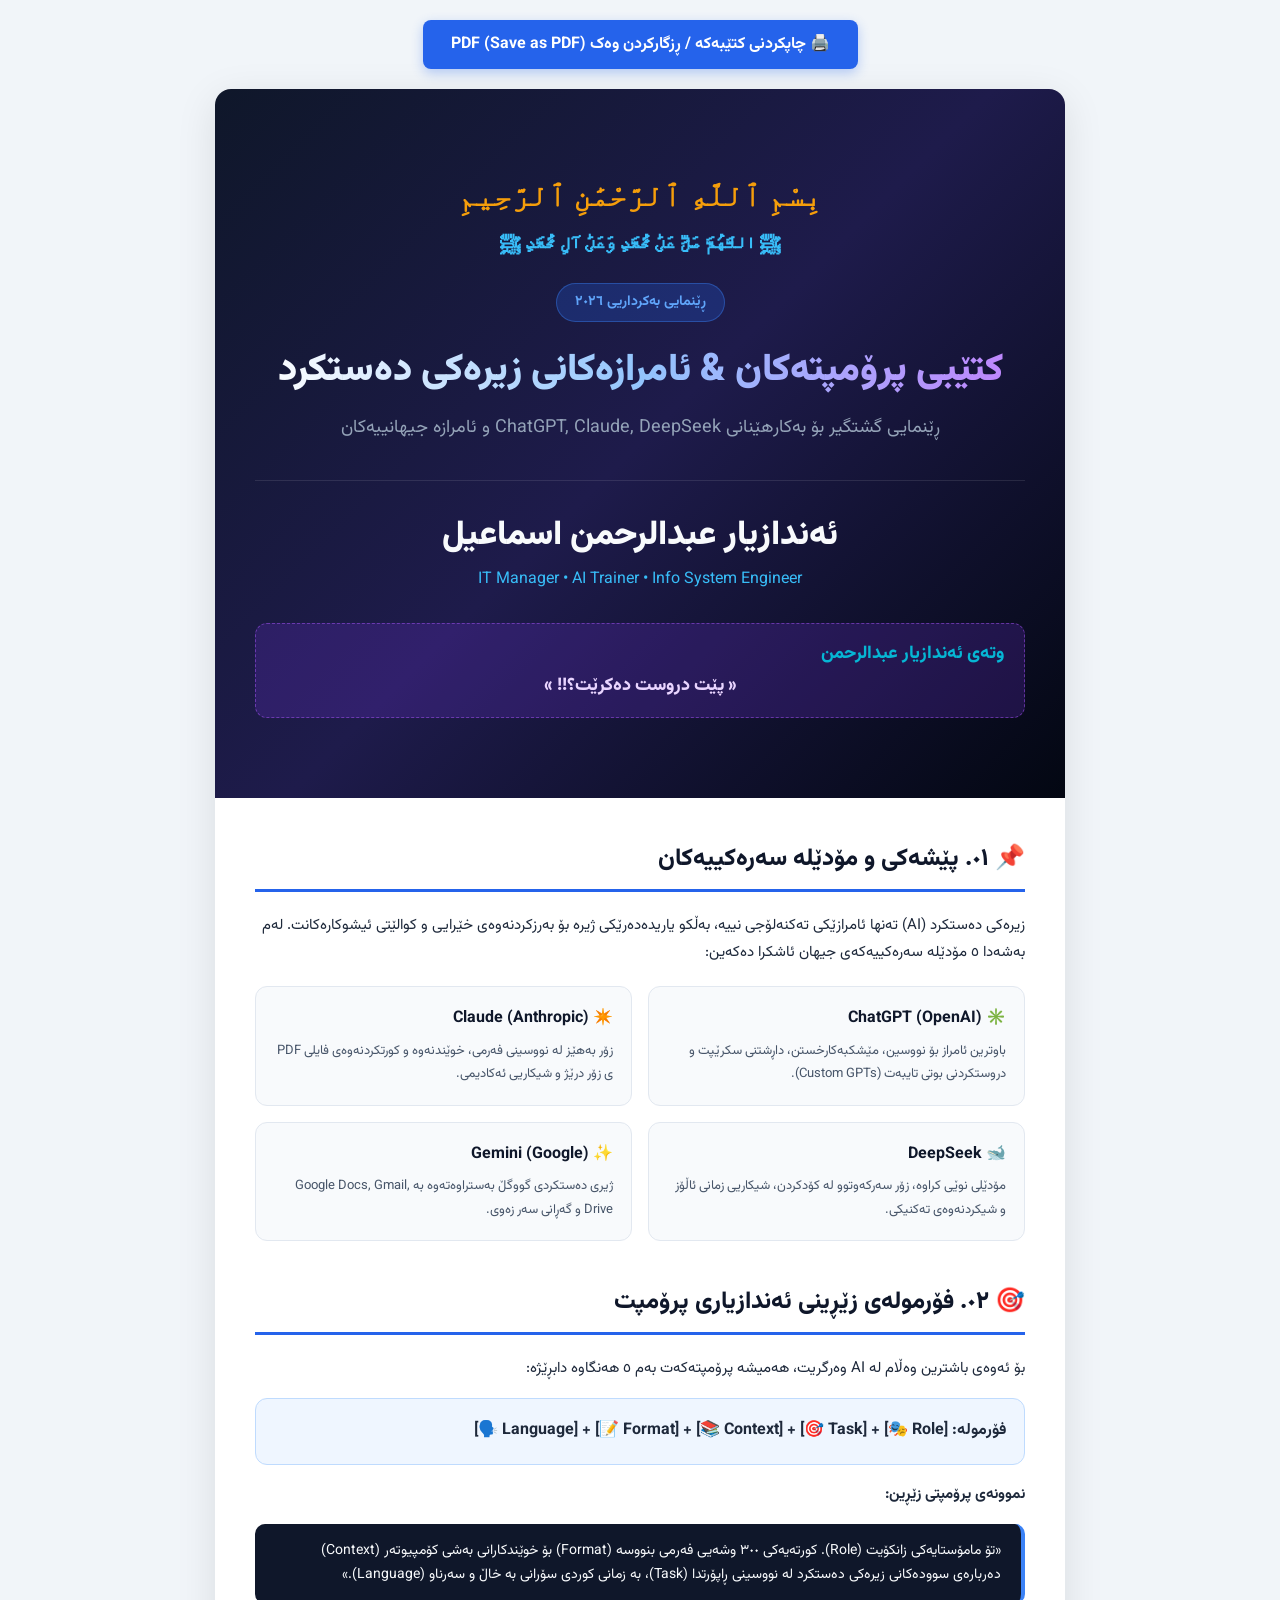
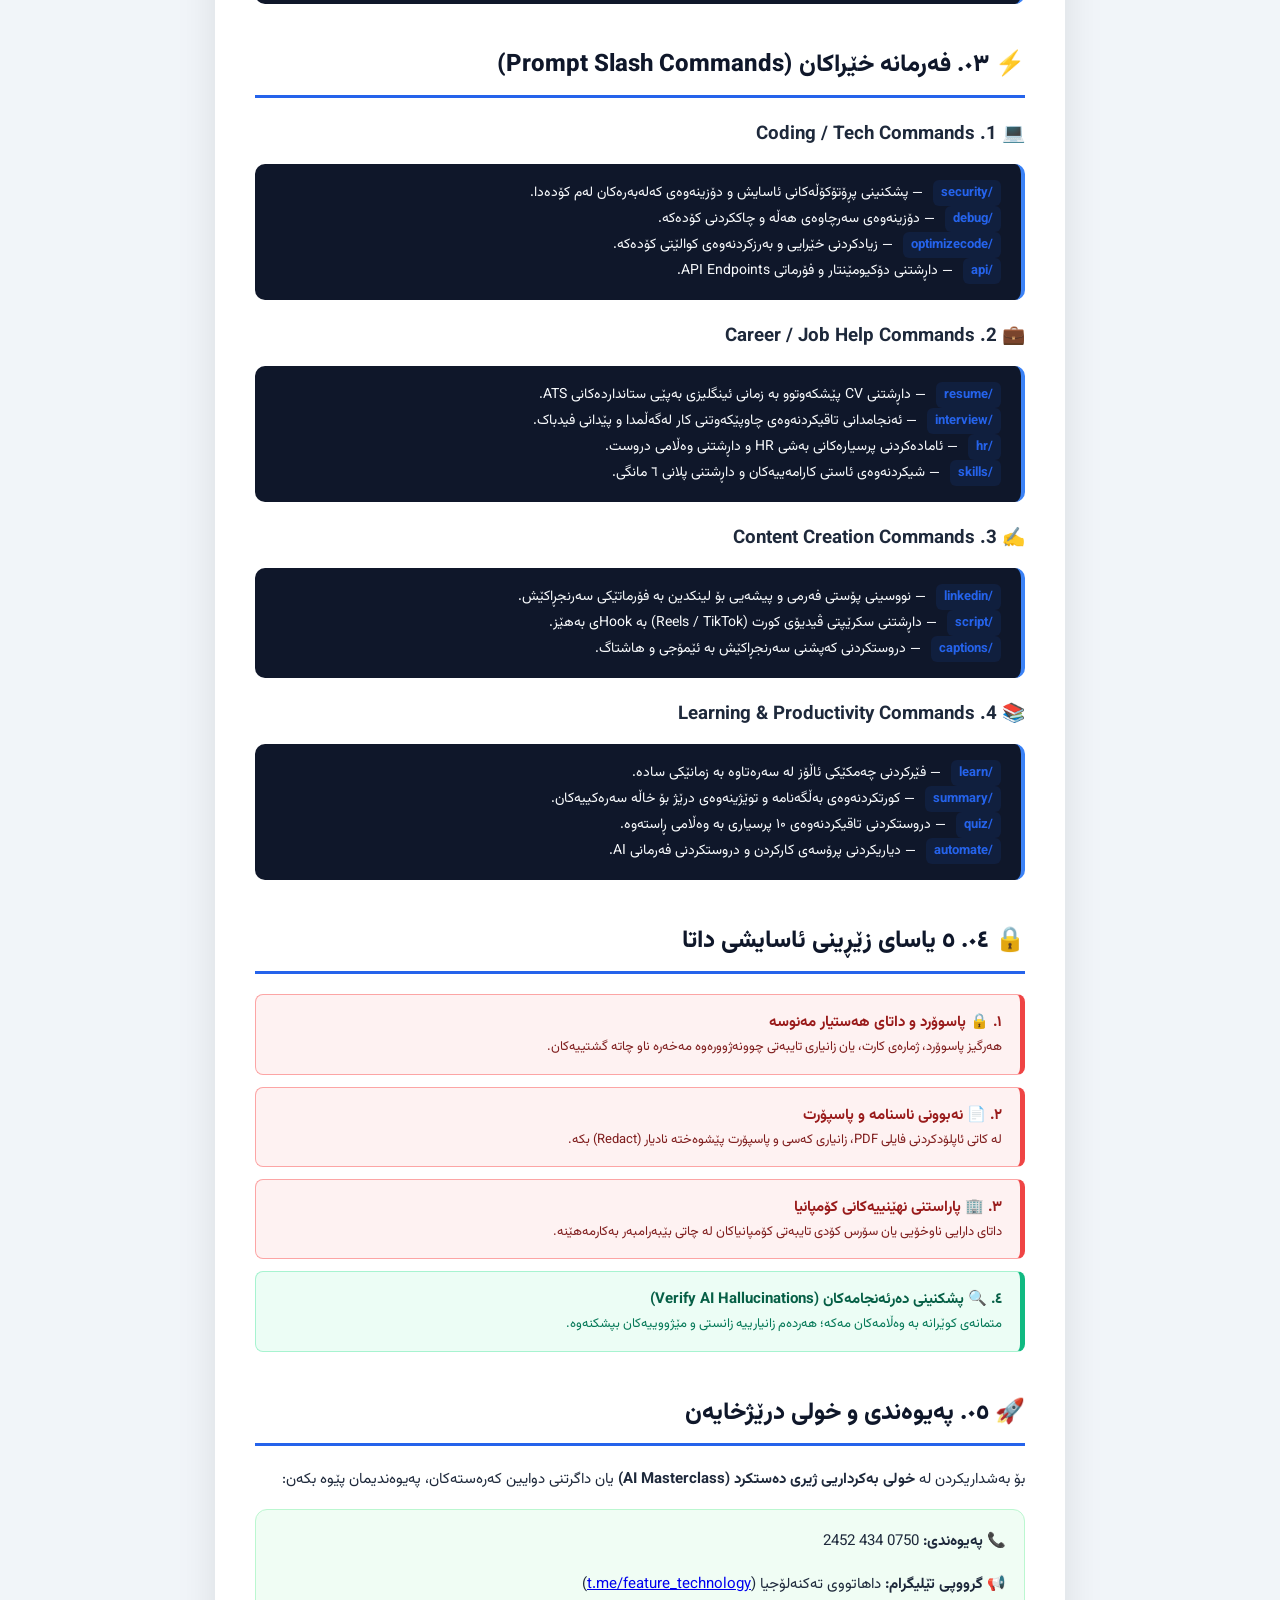
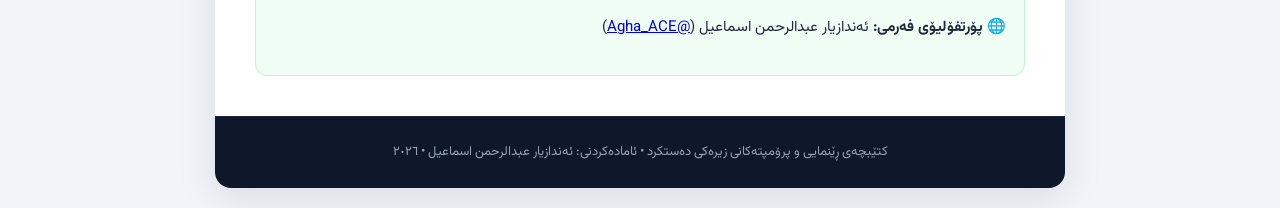
==== ai_handbook.html @ cb5b2fa8 "feat: add interactive 15-minute coffee timer and animated gradient text utility styles" ====
<!DOCTYPE html>
<html lang="ckb" dir="rtl">
<head>
  <meta charset="UTF-8">
  <meta name="viewport" content="width=device-width, initial-scale=1.0">
  <title>کتێبچەی ڕێنمایی و پرۆمپتەکانی زیرەکی دەستکرد — ئەندازیار عبدالرحمن اسماعیل</title>
  <link rel="preconnect" href="https://fonts.googleapis.com">
  <link rel="preconnect" href="https://fonts.gstatic.com" crossorigin>
  <link href="https://fonts.googleapis.com/css2?family=Vazirmatn:wght@300;400;500;600;700;800;900&display=swap" rel="stylesheet">
  <style>
    :root {
      --primary: #0F172A;
      --accent: #2563EB;
      --purple: #7C3AED;
      --cyan: #0891B2;
      --dark: #020617;
      --light: #F8FAFC;
      --border: #CBD5E1;
    }

    * {
      box-sizing: border-box;
      margin: 0;
      padding: 0;
    }

    body {
      font-family: 'Vazirmatn', sans-serif;
      background: #F1F5F9;
      color: #1E293B;
      line-height: 1.8;
      padding: 20px;
    }

    .book-container {
      max-width: 850px;
      margin: 0 auto;
      background: #FFFFFF;
      box-shadow: 0 10px 40px rgba(0,0,0,0.1);
      border-radius: 16px;
      overflow: hidden;
    }

    .cover-page {
      background: linear-gradient(135deg, #0F172A 0%, #1E1B4B 50%, #030712 100%);
      color: #FFFFFF;
      padding: 80px 40px;
      text-align: center;
      position: relative;
    }

    .cover-badge {
      display: inline-block;
      padding: 6px 18px;
      background: rgba(37, 99, 235, 0.25);
      border: 1px solid rgba(59, 130, 246, 0.4);
      color: #60A5FA;
      border-radius: 30px;
      font-size: 14px;
      font-weight: 700;
      margin-bottom: 24px;
    }

    .cover-title {
      font-size: 38px;
      font-weight: 900;
      line-height: 1.3;
      margin-bottom: 16px;
      background: linear-gradient(90deg, #FFFFFF, #93C5FD, #C084FC);
      -webkit-background-clip: text;
      -webkit-text-fill-color: transparent;
    }

    .cover-subtitle {
      font-size: 18px;
      color: #94A3B8;
      max-width: 600px;
      margin: 0 auto 36px;
    }

    .author-box {
      border-top: 1px solid rgba(255,255,255,0.1);
      padding-top: 24px;
      display: flex;
      justify-content: center;
      align-items: center;
      gap: 16px;
    }

    .author-name {
      font-size: 18px;
      font-weight: 700;
      color: #F8FAFC;
    }

    .author-title {
      font-size: 13px;
      color: #38BDF8;
    }

    .quote-banner {
      background: rgba(124, 58, 237, 0.2);
      border: 1px dashed rgba(168, 85, 247, 0.5);
      color: #E9D5FF;
      padding: 14px 20px;
      border-radius: 12px;
      margin-top: 28px;
      font-size: 18px;
      font-weight: 800;
    }

    .page-content {
      padding: 40px;
    }

    .section-title {
      font-size: 24px;
      font-weight: 800;
      color: var(--primary);
      border-bottom: 3px solid var(--accent);
      padding-bottom: 8px;
      margin-top: 40px;
      margin-bottom: 20px;
      display: flex;
      align-items: center;
      gap: 10px;
    }

    .section-title:first-of-type {
      margin-top: 0;
    }

    p {
      margin-bottom: 16px;
      font-size: 15px;
    }

    .card-grid {
      display: grid;
      grid-template-columns: repeat(2, 1fr);
      gap: 16px;
      margin: 20px 0;
    }

    .card {
      background: #F8FAFC;
      border: 1px solid #E2E8F0;
      border-radius: 12px;
      padding: 18px;
    }

    .card-h {
      font-weight: 700;
      font-size: 16px;
      color: #0F172A;
      margin-bottom: 6px;
    }

    .card-p {
      font-size: 13px;
      color: #475569;
    }

    .prompt-box {
      background: #0F172A;
      color: #F8FAFC;
      padding: 16px 20px;
      border-radius: 10px;
      font-family: inherit;
      font-size: 14px;
      line-height: 1.7;
      margin: 12px 0 20px;
      border-right: 4px solid #3B82F6;
      direction: rtl;
    }

    .cmd-badge {
      display: inline-block;
      background: rgba(37, 99, 235, 0.1);
      color: #2563EB;
      font-weight: 700;
      padding: 2px 8px;
      border-radius: 6px;
      font-size: 13px;
      margin-left: 6px;
    }

    .rule-box {
      background: #FEF2F2;
      border: 1px solid #FCA5A5;
      border-right: 5px solid #EF4444;
      padding: 14px 18px;
      border-radius: 8px;
      margin-bottom: 12px;
    }

    .rule-title {
      font-weight: 700;
      color: #991B1B;
      font-size: 15px;
    }

    .rule-desc {
      font-size: 13px;
      color: #7F1D1D;
    }

    .footer-bar {
      background: #0F172A;
      color: #94A3B8;
      text-align: center;
      padding: 24px;
      font-size: 13px;
      border-top: 1px solid #1E293B;
    }

    @media print {
      body {
        background: none;
        padding: 0;
      }
      .book-container {
        box-shadow: none;
        max-width: 100%;
      }
      .no-print {
        display: none;
      }
    }
  </style>
</head>
<body>

  <div class="no-print" style="text-align: center; margin-bottom: 20px;">
    <button onclick="window.print()" style="background: #2563EB; color: white; border: none; padding: 12px 28px; font-size: 16px; font-weight: 700; border-radius: 8px; cursor: pointer; font-family: inherit; box-shadow: 0 4px 12px rgba(37, 99, 235, 0.3);">
      🖨️ چاپکردنی کتێبەکە / ڕزگارکردن وەک PDF (Save as PDF)
    </button>
  </div>

  <div class="book-container">
    
    <!-- COVER PAGE -->
    <div class="cover-page">
      <div style="font-size: 30px; font-weight: 700; color: #F59E0B; margin-bottom: 4px; font-family: 'Amiri', 'Traditional Arabic', serif;">
        بِسْمِ ٱللَّهِ ٱلرَّحْمَٰنِ ٱلرَّحِيمِ
      </div>
      <div style="font-size: 20px; font-weight: 700; color: #38BDF8; margin-bottom: 20px; font-family: 'Amiri', 'Traditional Arabic', serif;">
        ﷺ  اللَّهُمَّ صَلِّ عَلَىٰ مُحَمَّدٍ وَعَلَىٰ آلِ مُحَمَّدٍ  ﷺ
      </div>
      <span class="cover-badge">ڕێنمایی بەکرداریی ٢٠٢٦</span>
      <h1 class="cover-title">کتێبی پرۆمپتەکان & ئامرازەکانی زیرەکی دەستکرد</h1>
      <p class="cover-subtitle">ڕێنمایی گشتگیر بۆ بەکارهێنانی ChatGPT, Claude, DeepSeek و ئامرازە جیهانییەکان</p>
      
      <div class="author-box">
        <div>
          <div class="author-name" style="font-size: 34px !important; font-weight: 900 !important;">ئەندازیار عبدالرحمن اسماعیل</div>
          <div class="author-title" style="font-size: 16px !important; ">IT Manager • AI Trainer • Info System Engineer</div>
        </div>
      </div>

      <div class="quote-banner">
        <span style="color: #06B6D4;float: right !important;">وتەی ئەندازیار عبدالرحمن</span>
        <br>
        « پێت دروست دەکرێت؟!! »
      </div>
    </div>

    <!-- MAIN PAGE CONTENT -->
    <div class="page-content">

      <!-- SECTION 1 -->
      <h2 class="section-title">📌 ٠١. پێشەکی و مۆدێلە سەرەکییەکان</h2>
      <p>زیرەکی دەستکرد (AI) تەنها ئامرازێکی تەکنەلۆجی نییە، بەڵکو یاریدەدەرێکی ژیرە بۆ بەرزکردنەوەی خێرایی و کوالێتی ئیشوکارەکانت. لەم بەشەدا ٥ مۆدێلە سەرەکییەکەی جیهان ئاشکرا دەکەین:</p>
      
      <div class="card-grid">
        <div class="card">
          <div class="card-h">✳️ ChatGPT (OpenAI)</div>
          <div class="card-p">باوترین ئامراز بۆ نووسین، مێشکبەکارخستن، داڕشتنی سکرێپت و دروستکردنی بوتی تایبەت (Custom GPTs).</div>
        </div>
        <div class="card">
          <div class="card-h">✴️ Claude (Anthropic)</div>
          <div class="card-p">زۆر بەهێز لە نووسینی فەرمی، خوێندنەوە و کورتکردنەوەی فایلی PDF ی زۆر درێژ و شیکاریی ئەکادیمی.</div>
        </div>
        <div class="card">
          <div class="card-h">🐋 DeepSeek</div>
          <div class="card-p">مۆدێلی نوێی کراوە، زۆر سەرکەوتوو لە کۆدکردن، شیکاریی زمانی ئاڵۆز و شیکردنەوەی تەکنیكی.</div>
        </div>
        <div class="card">
          <div class="card-h">✨ Gemini (Google)</div>
          <div class="card-p">ژیری دەستکردی گووگڵ بەستراوەتەوە بە Google Docs, Gmail, Drive و گەڕانی سەر زەوی.</div>
        </div>
      </div>

      <!-- SECTION 2 -->
      <h2 class="section-title">🎯 ٠٢. فۆرمولەی زێڕینی ئەندازیاری پرۆمپت</h2>
      <p>بۆ ئەوەی باشترین وەڵام لە AI وەرگریت، هەمیشە پرۆمپتەکەت بەم ٥ هەنگاوە دابڕێژە:</p>

      <div class="card" style="background: #EFF6FF; border-color: #BFDBFE; margin-bottom: 16px;">
        <strong>فۆرمولە: [Role 🎭] + [Task 🎯] + [Context 📚] + [Format 📝] + [Language 🗣️]</strong>
      </div>

      <p><strong>نموونەی پرۆمپتی زێڕین:</strong></p>
      <div class="prompt-code-box prompt-box">
        «تۆ مامۆستایەکی زانکۆیت (Role). کورتەیەکی ٣٠٠ وشەیی فەرمی بنووسە (Format) بۆ خوێندکارانی بەشی کۆمپیوتەر (Context) دەربارەی سوودەکانی زیرەکی دەستکرد لە نووسینی ڕاپۆرتدا (Task)، بە زمانی کوردی سۆرانی بە خاڵ و سەرناو (Language).»
      </div>

      <!-- SECTION 3 -->
      <h2 class="section-title">⚡ ٠٣. فەرمانە خێراکان (Prompt Slash Commands)</h2>

      <h3>💻 1. Coding / Tech Commands</h3>
      <div class="prompt-box">
        <span class="cmd-badge">/security</span> — پشکنینی پڕۆتۆکۆڵەکانی ئاسایش و دۆزینەوەی کەلەبەرەکان لەم کۆدەدا.<br>
        <span class="cmd-badge">/debug</span> — دۆزینەوەی سەرچاوەی هەڵە و چاککردنی کۆدەکە.<br>
        <span class="cmd-badge">/optimizecode</span> — زیادکردنی خێرایی و بەرزکردنەوەی کوالێتی کۆدەکە.<br>
        <span class="cmd-badge">/api</span> — داڕشتنی دۆکیومێنتار و فۆرماتی API Endpoints.
      </div>

      <h3>💼 2. Career / Job Help Commands</h3>
      <div class="prompt-box">
        <span class="cmd-badge">/resume</span> — داڕشتنی CV پێشکەوتوو بە زمانی ئینگلیزی بەپێی ستانداردەکانی ATS.<br>
        <span class="cmd-badge">/interview</span> — ئەنجامدانی تاقیکردنەوەی چاوپێکەوتنی کار لەگەڵمدا و پێدانی فیدباک.<br>
        <span class="cmd-badge">/hr</span> — ئامادەکردنی پرسیارەکانی بەشی HR و داڕشتنی وەڵامی دروست.<br>
        <span class="cmd-badge">/skills</span> — شیکردنەوەی ئاستی کارامەییەکان و داڕشتنی پلانی ٦ مانگی.
      </div>

      <h3>✍️ 3. Content Creation Commands</h3>
      <div class="prompt-box">
        <span class="cmd-badge">/linkedin</span> — نووسینی پۆستی فەرمی و پیشەیی بۆ لینکدین بە فۆرماتێکی سەرنجڕاکێش.<br>
        <span class="cmd-badge">/script</span> — داڕشتنی سکرێپتی ڤیدیۆی کورت (Reels / TikTok) بە Hookی بەهێز.<br>
        <span class="cmd-badge">/captions</span> — دروستکردنی کەپشنی سەرنجڕاکێش بە ئێمۆجی و هاشتاگ.
      </div>

      <h3>📚 4. Learning & Productivity Commands</h3>
      <div class="prompt-box">
        <span class="cmd-badge">/learn</span> — فێرکردنی چەمکێکی ئاڵۆز لە سەرەتاوە بە زمانێکی سادە.<br>
        <span class="cmd-badge">/summary</span> — کورتکردنەوەی بەڵگەنامە و توێژینەوەی درێژ بۆ خاڵە سەرەکییەکان.<br>
        <span class="cmd-badge">/quiz</span> — دروستکردنی تاقیکردنەوەی ۱۰ پرسیاری بە وەڵامی ڕاستەوە.<br>
        <span class="cmd-badge">/automate</span> — دیاریکردنی پرۆسەی کارکردن و دروستکردنی فەرمانی AI.
      </div>

      <!-- SECTION 4 -->
      <h2 class="section-title">🔒 ٠٤. ٥ یاسای زێڕینی ئاسایشی داتا</h2>
      
      <div class="rule-box">
        <div class="rule-title">١. 🔒 پاسوۆرد و داتای هەستیار مەنوسە</div>
        <div class="rule-desc">هەرگیز پاسوۆرد، ژمارەی کارت، یان زانیاری تایبەتی چوونەژوورەوە مەخەرە ناو چاتە گشتییەکان.</div>
      </div>

      <div class="rule-box">
        <div class="rule-title">٢. 📄 نەبوونی ناسنامە و پاسپۆرت</div>
        <div class="rule-desc">لە کاتی ئاپلۆدکردنی فایلی PDF، زانیاری کەسی و پاسپۆرت پێشوەختە نادیار (Redact) بکە.</div>
      </div>

      <div class="rule-box">
        <div class="rule-title">٣. 🏢 پاراستنی نهێنییەکانی کۆمپانیا</div>
        <div class="rule-desc">داتای دارایی ناوخۆیی یان سۆرس کۆدی تایبەتی کۆمپانیاکان لە چاتی بێبەرامبەر بەکارمەهێنە.</div>
      </div>

      <div class="rule-box" style="background: #ECFDF5; border-color: #A7F3D0; border-right-color: #10B981;">
        <div class="rule-title" style="color: #065F46;">٤. 🔍 پشکنینی دەرئەنجامەکان (Verify AI Hallucinations)</div>
        <div class="rule-desc" style="color: #047857;">متمانەی کوێرانە بە وەڵامەکان مەکە؛ هەردەم زانیارییە زانستی و مێژووییەکان بپشکنەوە.</div>
      </div>

      <!-- SECTION 5 -->
      <h2 class="section-title">🚀 ٠٥. پەیوەندی و خولی درێژخایەن</h2>
      <p>بۆ بەشداریکردن لە <strong>خولی بەکرداریی ژیری دەستکرد (AI Masterclass)</strong> یان داگرتنی دوایین کەرەستەکان، پەیوەندیمان پێوە بکەن:</p>

      <div class="card" style="background: #F0FDF4; border-color: #BBF7D0;">
        <p><strong>📞 پەیوەندی:</strong> 0750 434 2452</p>
        <p><strong>📢 گرووپی تێلیگرام:</strong> داهاتووی تەکنەلۆجیا (<a href="https://t.me/feature_technology" target="_blank">t.me/feature_technology</a>)</p>
        <p><strong>🌐 پۆرتفۆلیۆی فەرمی:</strong> ئەندازیار عبدالرحمن اسماعیل (<a href="https://t.me/Agha_ACE" target="_blank">@Agha_ACE</a>)</p>
      </div>

    </div>

    <!-- FOOTER BAR -->
    <div class="footer-bar">
      کتێبچەی ڕێنمایی و پرۆمپتەکانی زیرەکی دەستکرد &bull; ئامادەکردنی: ئەندازیار عبدالرحمن اسماعیل &bull; ٢٠٢٦
    </div>

  </div>

</body>
</html>
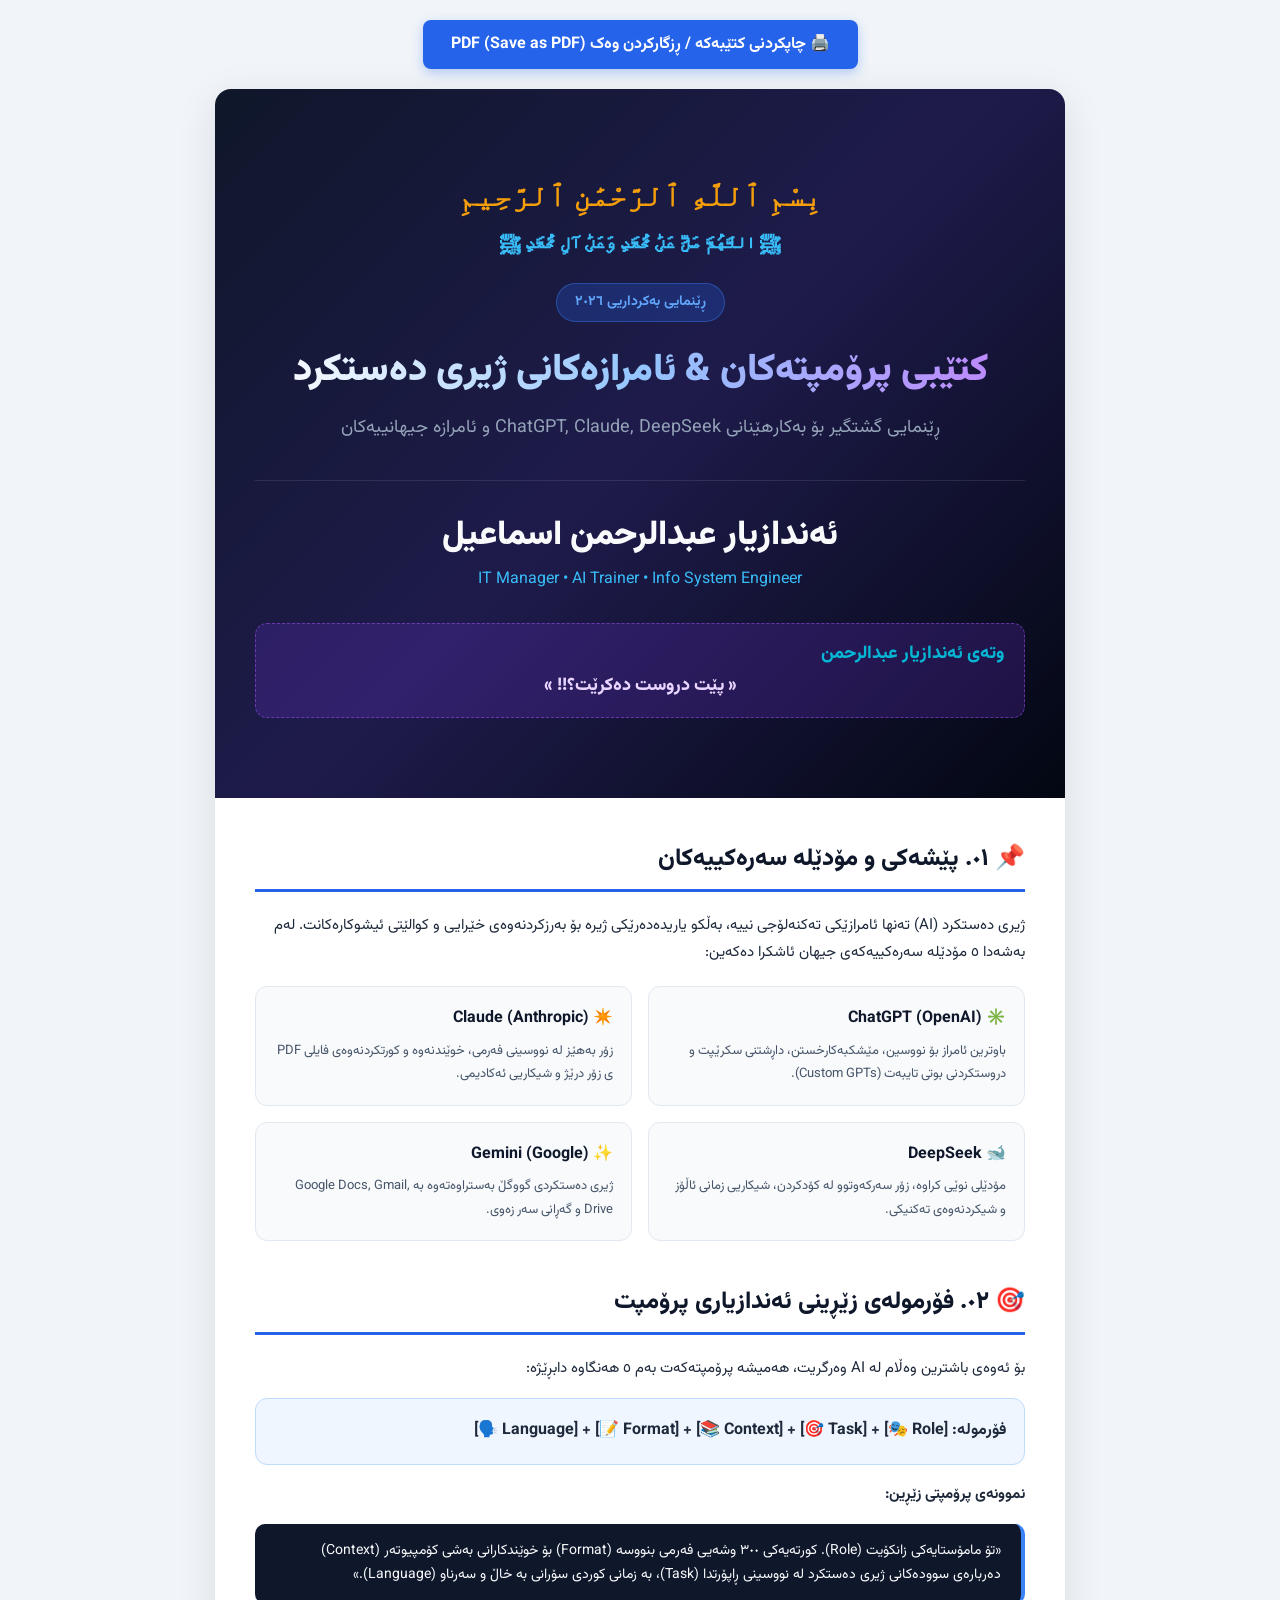
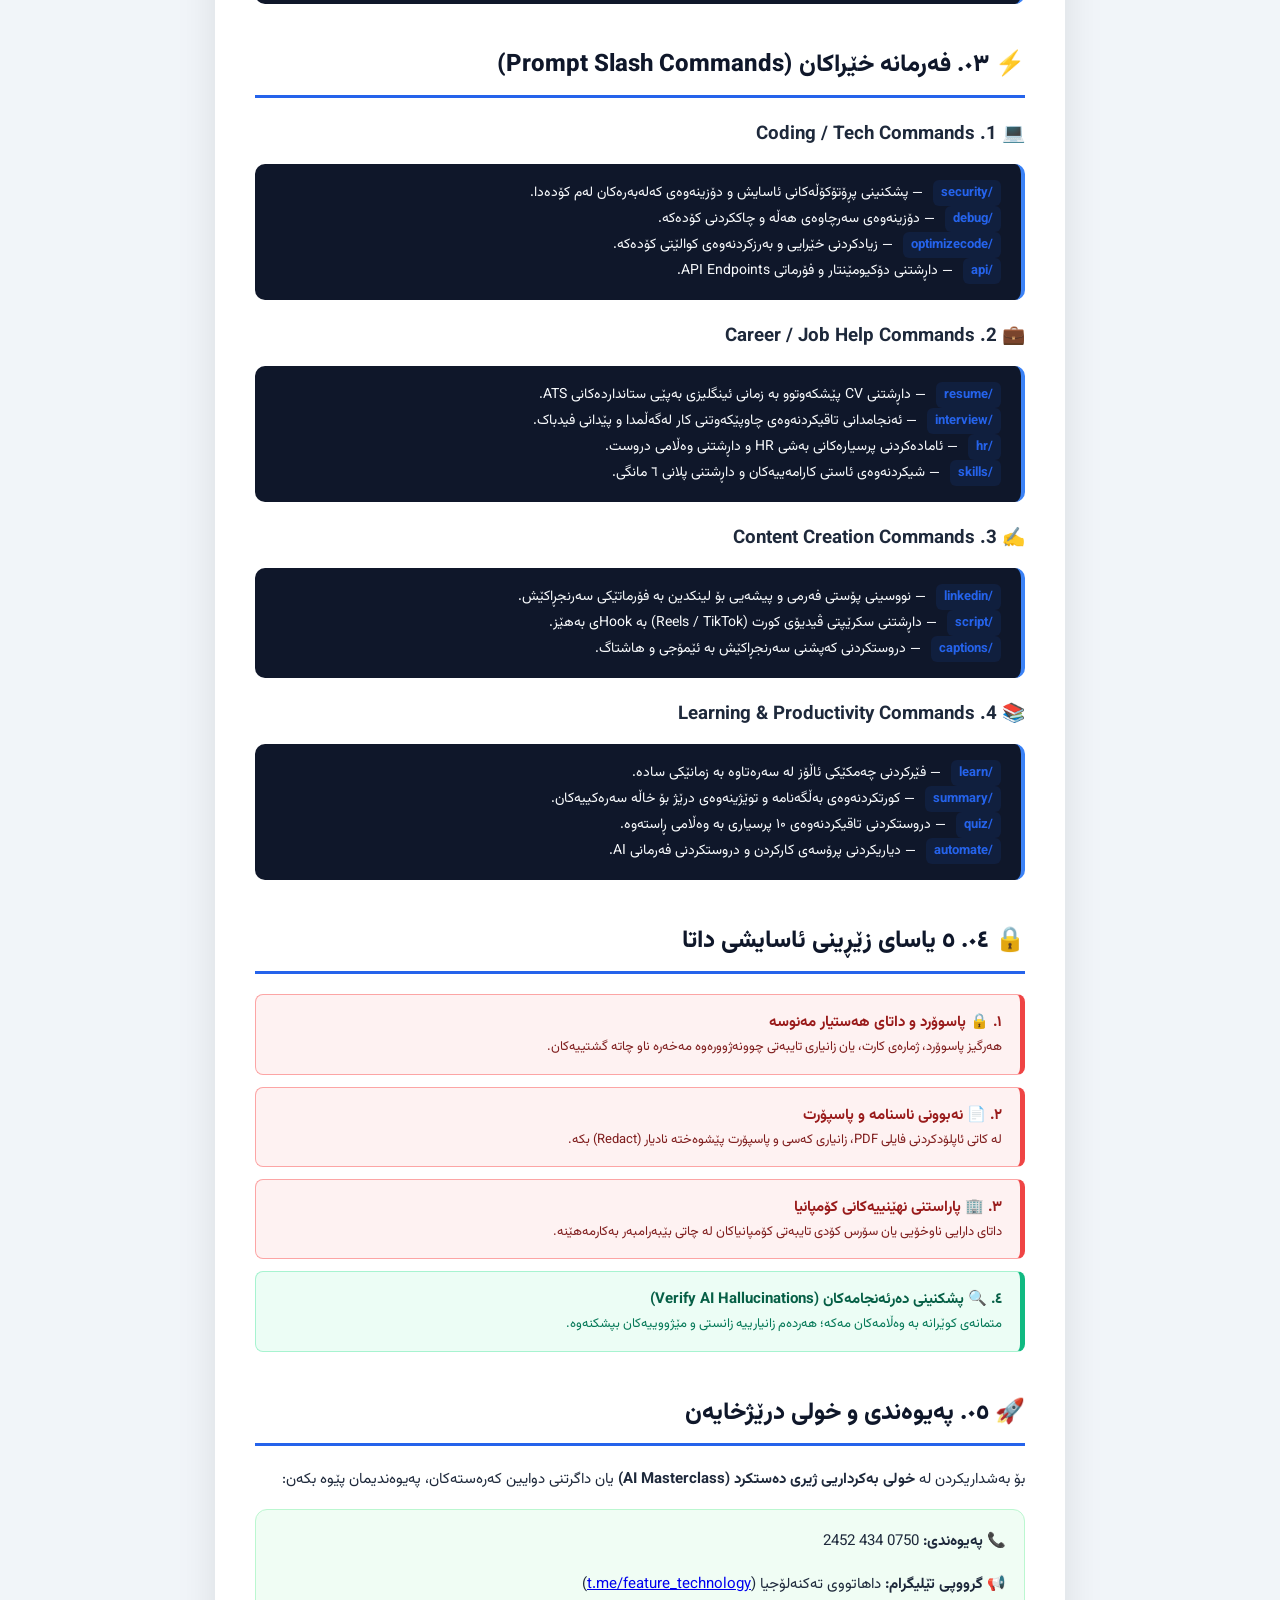
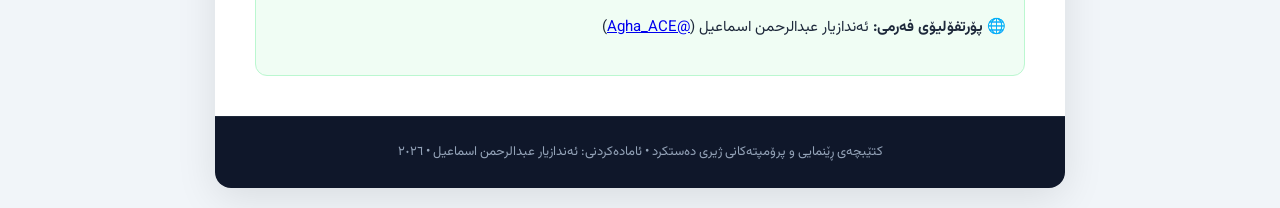
==== commit 039475e9: "feat: add light theme support and site-wide navigation dropdown menu" ====
--- a/ai_handbook.html
+++ b/ai_handbook.html
@@ -3,7 +3,7 @@
 <head>
   <meta charset="UTF-8">
   <meta name="viewport" content="width=device-width, initial-scale=1.0">
-  <title>کتێبچەی ڕێنمایی و پرۆمپتەکانی زیرەکی دەستکرد — ئەندازیار عبدالرحمن اسماعیل</title>
+  <title>کتێبچەی ڕێنمایی و پرۆمپتەکانی ژیری دەستکرد — ئەندازیار عبدالرحمن اسماعیل</title>
   <link rel="preconnect" href="https://fonts.googleapis.com">
   <link rel="preconnect" href="https://fonts.gstatic.com" crossorigin>
   <link href="https://fonts.googleapis.com/css2?family=Vazirmatn:wght@300;400;500;600;700;800;900&display=swap" rel="stylesheet">
@@ -248,7 +248,7 @@
         ﷺ  اللَّهُمَّ صَلِّ عَلَىٰ مُحَمَّدٍ وَعَلَىٰ آلِ مُحَمَّدٍ  ﷺ
       </div>
       <span class="cover-badge">ڕێنمایی بەکرداریی ٢٠٢٦</span>
-      <h1 class="cover-title">کتێبی پرۆمپتەکان & ئامرازەکانی زیرەکی دەستکرد</h1>
+      <h1 class="cover-title">کتێبی پرۆمپتەکان & ئامرازەکانی ژیری دەستکرد</h1>
       <p class="cover-subtitle">ڕێنمایی گشتگیر بۆ بەکارهێنانی ChatGPT, Claude, DeepSeek و ئامرازە جیهانییەکان</p>
       
       <div class="author-box">
@@ -270,7 +270,7 @@
 
       <!-- SECTION 1 -->
       <h2 class="section-title">📌 ٠١. پێشەکی و مۆدێلە سەرەکییەکان</h2>
-      <p>زیرەکی دەستکرد (AI) تەنها ئامرازێکی تەکنەلۆجی نییە، بەڵکو یاریدەدەرێکی ژیرە بۆ بەرزکردنەوەی خێرایی و کوالێتی ئیشوکارەکانت. لەم بەشەدا ٥ مۆدێلە سەرەکییەکەی جیهان ئاشکرا دەکەین:</p>
+      <p>ژیری دەستکرد (AI) تەنها ئامرازێکی تەکنەلۆجی نییە، بەڵکو یاریدەدەرێکی ژیرە بۆ بەرزکردنەوەی خێرایی و کوالێتی ئیشوکارەکانت. لەم بەشەدا ٥ مۆدێلە سەرەکییەکەی جیهان ئاشکرا دەکەین:</p>
       
       <div class="card-grid">
         <div class="card">
@@ -301,7 +301,7 @@
 
       <p><strong>نموونەی پرۆمپتی زێڕین:</strong></p>
       <div class="prompt-code-box prompt-box">
-        «تۆ مامۆستایەکی زانکۆیت (Role). کورتەیەکی ٣٠٠ وشەیی فەرمی بنووسە (Format) بۆ خوێندکارانی بەشی کۆمپیوتەر (Context) دەربارەی سوودەکانی زیرەکی دەستکرد لە نووسینی ڕاپۆرتدا (Task)، بە زمانی کوردی سۆرانی بە خاڵ و سەرناو (Language).»
+        «تۆ مامۆستایەکی زانکۆیت (Role). کورتەیەکی ٣٠٠ وشەیی فەرمی بنووسە (Format) بۆ خوێندکارانی بەشی کۆمپیوتەر (Context) دەربارەی سوودەکانی ژیری دەستکرد لە نووسینی ڕاپۆرتدا (Task)، بە زمانی کوردی سۆرانی بە خاڵ و سەرناو (Language).»
       </div>
 
       <!-- SECTION 3 -->
@@ -375,7 +375,7 @@
 
     <!-- FOOTER BAR -->
     <div class="footer-bar">
-      کتێبچەی ڕێنمایی و پرۆمپتەکانی زیرەکی دەستکرد &bull; ئامادەکردنی: ئەندازیار عبدالرحمن اسماعیل &bull; ٢٠٢٦
+      کتێبچەی ڕێنمایی و پرۆمپتەکانی ژیری دەستکرد &bull; ئامادەکردنی: ئەندازیار عبدالرحمن اسماعیل &bull; ٢٠٢٦
     </div>
 
   </div>
